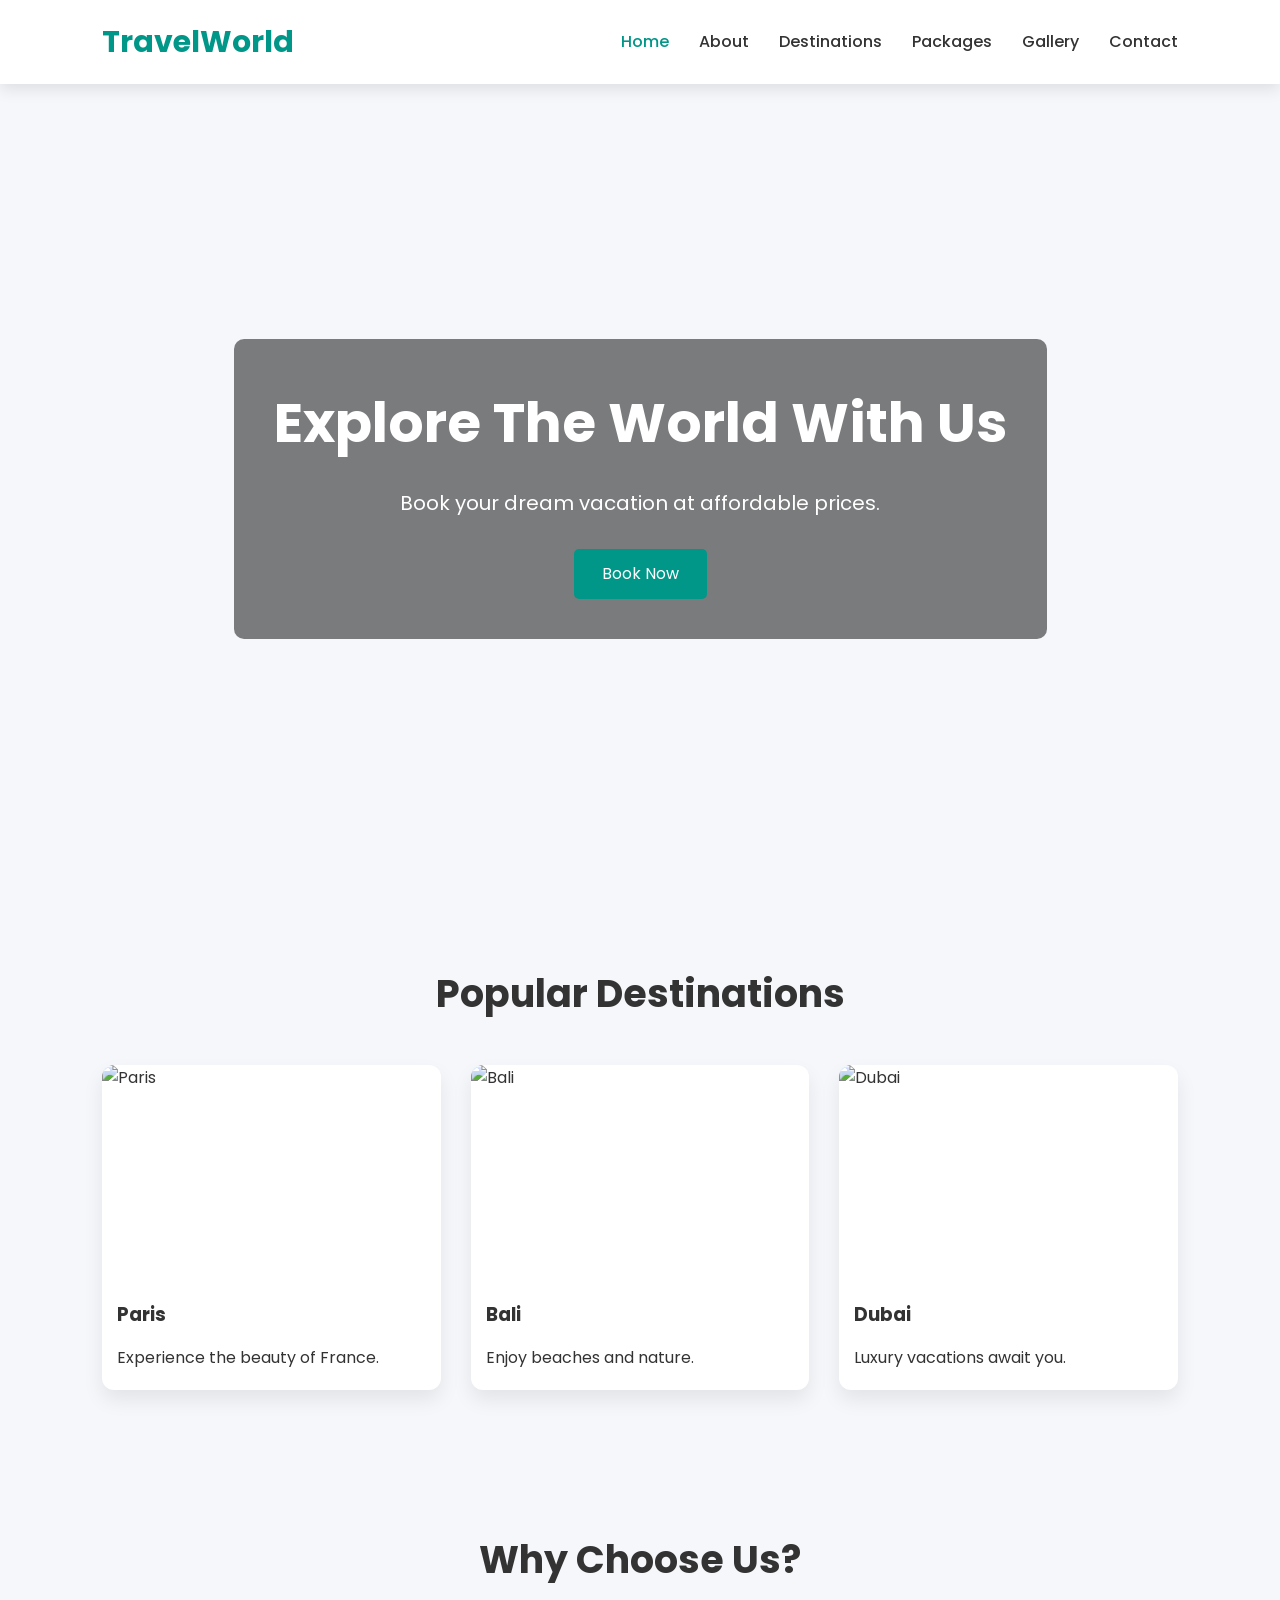
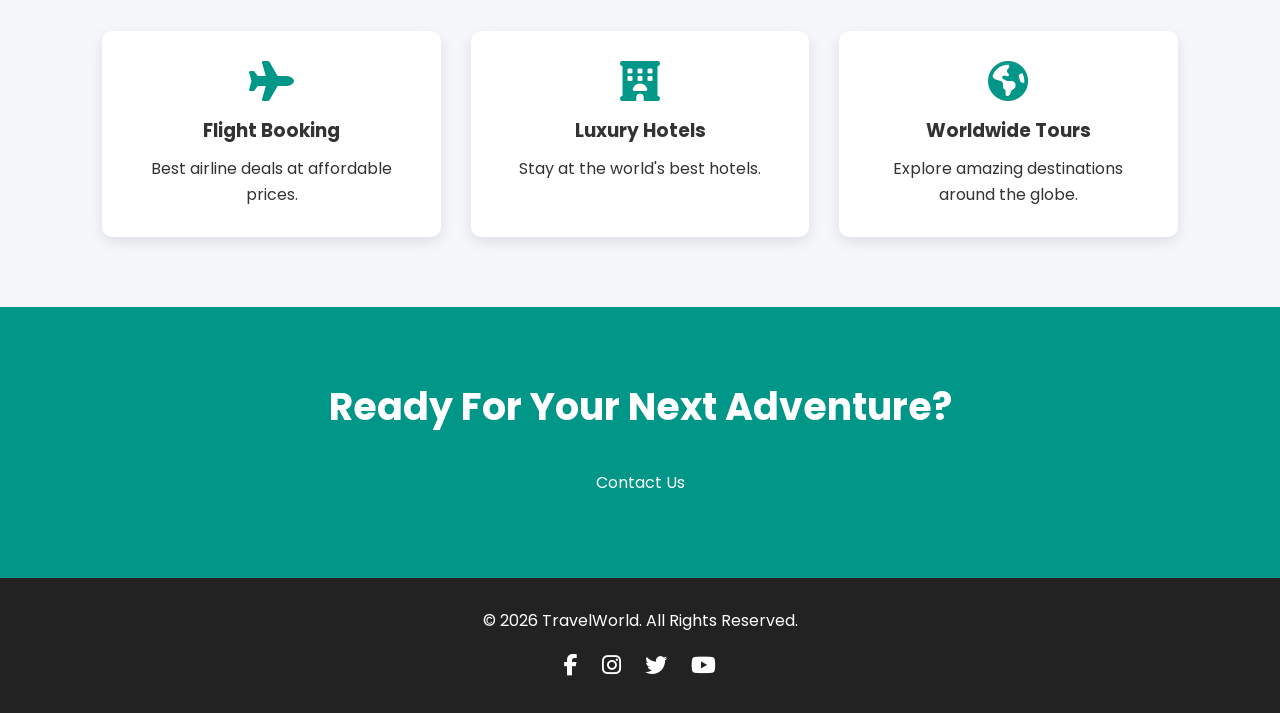
==== index.html @ 04c8b9a9 "Add files via upload" ====
<!DOCTYPE html>
<html lang="en">

<head>
    <meta charset="UTF-8">
    <meta name="viewport" content="width=device-width, initial-scale=1.0">
    <title>Travel World</title>

    <!-- CSS -->
    <link rel="stylesheet" href="style.css">
    <link rel="stylesheet" href="responsive.css">

    <!-- Google Font -->
    <link href="https://fonts.googleapis.com/css2?family=Poppins:wght@300;400;500;600;700&display=swap"
        rel="stylesheet">

    <!-- Font Awesome -->
    <link rel="stylesheet" href="https://cdnjs.cloudflare.com/ajax/libs/font-awesome/6.5.2/css/all.min.css">
</head>

<body>

    <!-- Header -->
    <header>
        <div class="logo">
            <h2>TravelWorld</h2>
        </div>

        <nav>
            <ul>
                <li><a href="index.html">Home</a></li>
                <li><a href="about.html">About</a></li>
                <li><a href="destinations.html">Destinations</a></li>
                <li><a href="packages.html">Packages</a></li>
                <li><a href="gallery.html">Gallery</a></li>
                <li><a href="contact.html">Contact</a></li>
            </ul>
        </nav>

        <div class="menu-btn">
            <i class="fa-solid fa-bars"></i>
        </div>
    </header>

    <!-- Hero Section -->
    <section class="hero">
        <div class="hero-content">
            <h1>Explore The World With Us</h1>
            <p>Book your dream vacation at affordable prices.</p>
            <a href="packages.html" class="btn">Book Now</a>
        </div>
    </section>

    <!-- Destinations -->
    <section class="destinations">
        <h2>Popular Destinations</h2>

        <div class="card-container">

            <div class="card">
                <img src="Images/Paris.jpg" alt="Paris">
                <h3>Paris</h3>
                <p>Experience the beauty of France.</p>
            </div>

            <div class="card">
                <img src="Images/Bali.jpg" alt="Bali">
                <h3>Bali</h3>
                <p>Enjoy beaches and nature.</p>
            </div>

            <div class="card">
                <img src="Images/Dubai.jpg" alt="Dubai">
                <h3>Dubai</h3>
                <p>Luxury vacations await you.</p>
            </div>

        </div>
    </section>

    <!-- Services -->
    <section class="services">
        <h2>Why Choose Us?</h2>

        <div class="service-box">

            <div>
                <i class="fa-solid fa-plane"></i>
                <h3>Flight Booking</h3>
                <p>Best airline deals at affordable prices.</p>
            </div>

            <div>
                <i class="fa-solid fa-hotel"></i>
                <h3>Luxury Hotels</h3>
                <p>Stay at the world's best hotels.</p>
            </div>

            <div>
                <i class="fa-solid fa-earth-americas"></i>
                <h3>Worldwide Tours</h3>
                <p>Explore amazing destinations around the globe.</p>
            </div>

        </div>
    </section>

    <!-- Call to Action -->
    <section class="cta">
        <h2>Ready For Your Next Adventure?</h2>
        <a href="contact.html" class="btn">Contact Us</a>
    </section>

    <!-- Footer -->
    <footer>

        <p>&copy; 2026 TravelWorld. All Rights Reserved.</p>

        <div class="social">
            <a href="#"><i class="fab fa-facebook-f"></i></a>
            <a href="#"><i class="fab fa-instagram"></i></a>
            <a href="#"><i class="fab fa-twitter"></i></a>
            <a href="#"><i class="fab fa-youtube"></i></a>
        </div>

    </footer>

    <!-- JavaScript -->
    <script src="script.js"></script>

</body>

</html>
---- style.css ----
/* Google Font */
@import url('https://fonts.googleapis.com/css2?family=Poppins:wght@300;400;500;600;700&display=swap');

/* Reset */
* {
    margin: 0;
    padding: 0;
    box-sizing: border-box;
    font-family: 'Poppins', sans-serif;
}

html {
    scroll-behavior: smooth;
}

body {
    background: #f5f7fa;
    color: #333;
    line-height: 1.6;
}

/* Header */

header {
    width: 100%;
    display: flex;
    justify-content: space-between;
    align-items: center;
    padding: 18px 8%;
    background: #fff;
    position: sticky;
    top: 0;
    z-index: 1000;
    box-shadow: 0 5px 15px rgba(0, 0, 0, .1);
}

.logo h2 {
    color: #009688;
    font-size: 30px;
}

nav ul {
    display: flex;
    list-style: none;
}

nav ul li {
    margin-left: 30px;
}

nav ul li a {
    text-decoration: none;
    color: #333;
    font-weight: 500;
    transition: .3s;
}

nav ul li a:hover,
.active {
    color: #009688;
}

.menu-btn {
    display: none;
    font-size: 28px;
    cursor: pointer;
}

/* Hero */

.hero {
    height: 90vh;
    background: url("../images/hero.jpg") center/cover no-repeat;
    display: flex;
    justify-content: center;
    align-items: center;
    text-align: center;
    color: #fff;
}

.hero-content {
    background: rgba(0, 0, 0, .5);
    padding: 40px;
    border-radius: 10px;
}

.hero h1 {
    font-size: 55px;
    margin-bottom: 20px;
}

.hero p {
    font-size: 20px;
    margin-bottom: 30px;
}

/* Button */

.btn {
    display: inline-block;
    padding: 12px 28px;
    background: #009688;
    color: #fff;
    text-decoration: none;
    border-radius: 5px;
    transition: .3s;
}

.btn:hover {
    background: #00796b;
}

/* Sections */

section {
    padding: 70px 8%;
}

section h2 {
    text-align: center;
    font-size: 38px;
    margin-bottom: 40px;
}

/* Cards */

.card-container {
    display: grid;
    grid-template-columns: repeat(auto-fit, minmax(300px, 1fr));
    gap: 30px;
}

.card {
    background: #fff;
    border-radius: 12px;
    overflow: hidden;
    box-shadow: 0 10px 20px rgba(0, 0, 0, .08);
    transition: .3s;
}

.card:hover {
    transform: translateY(-10px);
}

.card img {
    width: 100%;
    height: 220px;
    object-fit: cover;
}

.card h3 {
    padding: 15px;
}

.card p {
    padding: 0 15px 20px;
}

.card .btn {
    margin: 15px;
}

/* Services */

.service-box {
    display: grid;
    grid-template-columns: repeat(auto-fit, minmax(250px, 1fr));
    gap: 30px;
    text-align: center;
}

.service-box div {
    background: #fff;
    padding: 30px;
    border-radius: 10px;
    box-shadow: 0 5px 15px rgba(0, 0, 0, .1);
}

.service-box i {
    font-size: 40px;
    color: #009688;
    margin-bottom: 15px;
}

.service-box h3 {
    margin-bottom: 10px;
}

/* Page Banner */

.page-banner {
    background: #009688;
    color: #fff;
    text-align: center;
    padding: 80px 20px;
}

.page-banner h1 {
    font-size: 48px;
    margin-bottom: 10px;
}

/* ===========================
   ABOUT PAGE
=========================== */

.about-content {
    display: flex;
    justify-content: space-between;
    align-items: center;
    gap: 50px;
    flex-wrap: wrap;
}

.about-text {
    flex: 1;
}

.about-text h2 {
    font-size: 38px;
    margin-bottom: 20px;
    color: #009688;
}

.about-text p {
    margin-bottom: 20px;
    text-align: justify;
}

.about-image {
    flex: 1;
}

.about-image img {
    width: 100%;
    border-radius: 12px;
    box-shadow: 0 10px 20px rgba(0, 0, 0, .2);
}

/* ===========================
   MISSION
=========================== */

.mission {
    background: #f8f8f8;
}

.mission-box {
    display: grid;
    grid-template-columns: repeat(auto-fit, minmax(250px, 1fr));
    gap: 30px;
}

.mission-card {
    background: #fff;
    padding: 30px;
    border-radius: 12px;
    text-align: center;
    box-shadow: 0 5px 15px rgba(0, 0, 0, .1);
    transition: .3s;
}

.mission-card:hover {
    transform: translateY(-10px);
}

.mission-card i {
    font-size: 45px;
    color: #009688;
    margin-bottom: 15px;
}

/* ===========================
   TEAM
=========================== */

.team-container {
    display: grid;
    grid-template-columns: repeat(auto-fit, minmax(250px, 1fr));
    gap: 30px;
}

.team-card {
    background: #fff;
    border-radius: 12px;
    overflow: hidden;
    text-align: center;
    box-shadow: 0 8px 20px rgba(0, 0, 0, .1);
}

.team-card img {
    width: 100%;
    height: 280px;
    object-fit: cover;
}

.team-card h3 {
    margin-top: 15px;
}

.team-card p {
    padding-bottom: 20px;
}

/* ===========================
   STATS
=========================== */

.stats {
    background: #009688;
    color: #fff;
}

.stats-container {
    display: grid;
    grid-template-columns: repeat(auto-fit, minmax(180px, 1fr));
    gap: 30px;
    text-align: center;
}

.stat h3 {
    font-size: 45px;
    margin-bottom: 10px;
}

/* ===========================
   GALLERY
=========================== */

.gallery-container {
    display: grid;
    grid-template-columns: repeat(auto-fit, minmax(280px, 1fr));
    gap: 20px;
}

.gallery-item {
    overflow: hidden;
    border-radius: 12px;
}

.gallery-item img {
    width: 100%;
    height: 250px;
    object-fit: cover;
    transition: .4s;
}

.gallery-item img:hover {
    transform: scale(1.1);
}

/* ===========================
   CONTACT
=========================== */

.contact-container {
    display: flex;
    gap: 50px;
    flex-wrap: wrap;
}

.contact-info {
    flex: 1;
}

.contact-info h2 {
    margin-bottom: 20px;
    color: #009688;
}

.contact-info p {
    margin: 15px 0;
}

.contact-info i {
    color: #009688;
    margin-right: 10px;
}

.contact-form {
    flex: 1;
}

.contact-form form {
    display: flex;
    flex-direction: column;
}

.contact-form input,
.contact-form textarea {
    padding: 15px;
    margin-bottom: 20px;
    border: 1px solid #ddd;
    border-radius: 8px;
    font-size: 16px;
    outline: none;
}

.contact-form input:focus,
.contact-form textarea:focus {
    border-color: #009688;
}

.contact-form button {
    border: none;
    cursor: pointer;
}

/* ===========================
   MAP
=========================== */

.map iframe {
    border-radius: 12px;
}

/* ===========================
   CTA
=========================== */

.cta {
    text-align: center;
    background: #009688;
    color: #fff;
}

.cta h2 {
    margin-bottom: 20px;
}

.cta p {
    margin-bottom: 25px;
}

/* ===========================
   FOOTER
=========================== */

footer {
    background: #222;
    color: #fff;
    text-align: center;
    padding: 30px 20px;
}

.social {
    margin-top: 15px;
}

.social a {
    color: #fff;
    margin: 0 10px;
    font-size: 22px;
    transition: .3s;
}

.social a:hover {
    color: #009688;
}

/* ===========================
   RESPONSIVE DESIGN
=========================== */

@media (max-width:992px) {

    header {
        padding: 15px 5%;
    }

    .hero h1 {
        font-size: 42px;
    }

    .hero p {
        font-size: 18px;
    }

    .about-content,
    .contact-container {
        flex-direction: column;
    }

}

/* Mobile */

@media (max-width:768px) {

    header {
        flex-direction: column;
        padding: 15px;
    }

    nav ul {
        flex-direction: column;
        align-items: center;
        margin-top: 15px;
    }

    nav ul li {
        margin: 10px 0;
    }

    .hero {
        height: 70vh;
        padding: 20px;
    }

    .hero-content {
        padding: 25px;
    }

    .hero h1 {
        font-size: 32px;
    }

    .hero p {
        font-size: 16px;
    }

    section {
        padding: 50px 5%;
    }

    .page-banner h1 {
        font-size: 36px;
    }

    .about-text h2 {
        font-size: 30px;
    }

    .card img {
        height: 200px;
    }

    .gallery-item img {
        height: 220px;
    }

}

/* Small Mobile */

@media (max-width:480px) {

    .logo h2 {
        font-size: 24px;
    }

    .hero h1 {
        font-size: 26px;
    }

    .hero p {
        font-size: 15px;
    }

    .btn {
        padding: 10px 22px;
        font-size: 14px;
    }

    section h2 {
        font-size: 28px;
    }

    .page-banner {
        padding: 60px 15px;
    }

    .page-banner h1 {
        font-size: 30px;
    }

}

/* ===========================
   ANIMATIONS
=========================== */

@keyframes fadeIn {
    from {
        opacity: 0;
        transform: translateY(30px);
    }

    to {
        opacity: 1;
        transform: translateY(0);
    }
}

.hero-content,
.card,
.team-card,
.mission-card,
.gallery-item,
.contact-form,
.contact-info {
    animation: fadeIn .8s ease;
}

/* Hover Effects */

.card:hover,
.team-card:hover,
.mission-card:hover {
    transform: translateY(-10px);
    transition: .4s;
}

.gallery-item img:hover {
    transform: scale(1.08);
}

/* ===========================
   SCROLLBAR
=========================== */

::-webkit-scrollbar {
    width: 10px;
}

::-webkit-scrollbar-thumb {
    background: #009688;
    border-radius: 20px;
}

::-webkit-scrollbar-track {
    background: #f1f1f1;
}

/* ===========================
   FORM STYLES
=========================== */

input,
textarea {
    transition: .3s;
}

input:focus,
textarea:focus {
    box-shadow: 0 0 10px rgba(0, 150, 136, .25);
}

/* ===========================
   IMAGE STYLES
=========================== */

img {
    max-width: 100%;
    display: block;
}

/* ===========================
   UTILITIES
=========================== */

.text-center {
    text-align: center;
}

.mt-20 {
    margin-top: 20px;
}

.mt-40 {
    margin-top: 40px;
}

.mb-20 {
    margin-bottom: 20px;
}

.mb-40 {
    margin-bottom: 40px;
}

/* ===========================
   END OF FILE
=========================== */
---- responsive.css ----
/* ===============================
   RESPONSIVE CSS
   =============================== */

/* Large Tablets */

@media screen and (max-width: 992px) {

    header {
        padding: 15px 5%;
    }

    .hero h1 {
        font-size: 42px;
    }

    .hero p {
        font-size: 18px;
    }

    .about-content,
    .contact-container {
        flex-direction: column;
    }

    .card-container,
    .gallery-container,
    .team-container,
    .service-box,
    .mission-box,
    .stats-container {
        grid-template-columns: repeat(2, 1fr);
    }

}

/* Tablets */

@media screen and (max-width:768px) {

    header {
        flex-direction: column;
        text-align: center;
    }

    .logo {
        margin-bottom: 15px;
    }

    nav ul {
        flex-direction: column;
        gap: 15px;
    }

    .hero {
        height: 75vh;
    }

    .hero-content {
        width: 90%;
        padding: 25px;
    }

    .hero h1 {
        font-size: 34px;
    }

    .hero p {
        font-size: 16px;
    }

    .page-banner h1 {
        font-size: 36px;
    }

    .about-content {
        text-align: center;
    }

    .contact-container {
        flex-direction: column;
    }

    .contact-form,
    .contact-info {
        width: 100%;
    }

    .card-container,
    .gallery-container,
    .team-container,
    .service-box,
    .mission-box,
    .stats-container {
        grid-template-columns: 1fr;
    }

    footer {
        text-align: center;
    }

    .social {
        margin-top: 15px;
    }

}

/* Mobile Phones */

@media screen and (max-width:576px) {

    header {
        padding: 15px;
    }

    .logo h2 {
        font-size: 24px;
    }

    .hero {
        height: 65vh;
    }

    .hero-content {
        padding: 20px;
    }

    .hero h1 {
        font-size: 28px;
    }

    .hero p {
        font-size: 15px;
    }

    .btn {
        padding: 10px 20px;
        font-size: 15px;
    }

    .page-banner {
        padding: 60px 15px;
    }

    .page-banner h1 {
        font-size: 30px;
    }

    section {
        padding: 50px 20px;
    }

    .about-text h2,
    section h2 {
        font-size: 28px;
    }

    .card img,
    .gallery-item img,
    .team-card img {
        height: 220px;
    }

    .contact-form input,
    .contact-form textarea {
        font-size: 15px;
    }

    iframe {
        height: 300px;
    }

    footer p {
        font-size: 14px;
    }

    .social a {
        font-size: 20px;
        margin: 0 8px;
    }

}

/* Extra Small Devices */

@media screen and (max-width:400px) {

    .hero h1 {
        font-size: 24px;
    }

    .hero p {
        font-size: 14px;
    }

    .logo h2 {
        font-size: 22px;
    }

    .page-banner h1 {
        font-size: 26px;
    }

    .btn {
        width: 100%;
        text-align: center;
    }

}
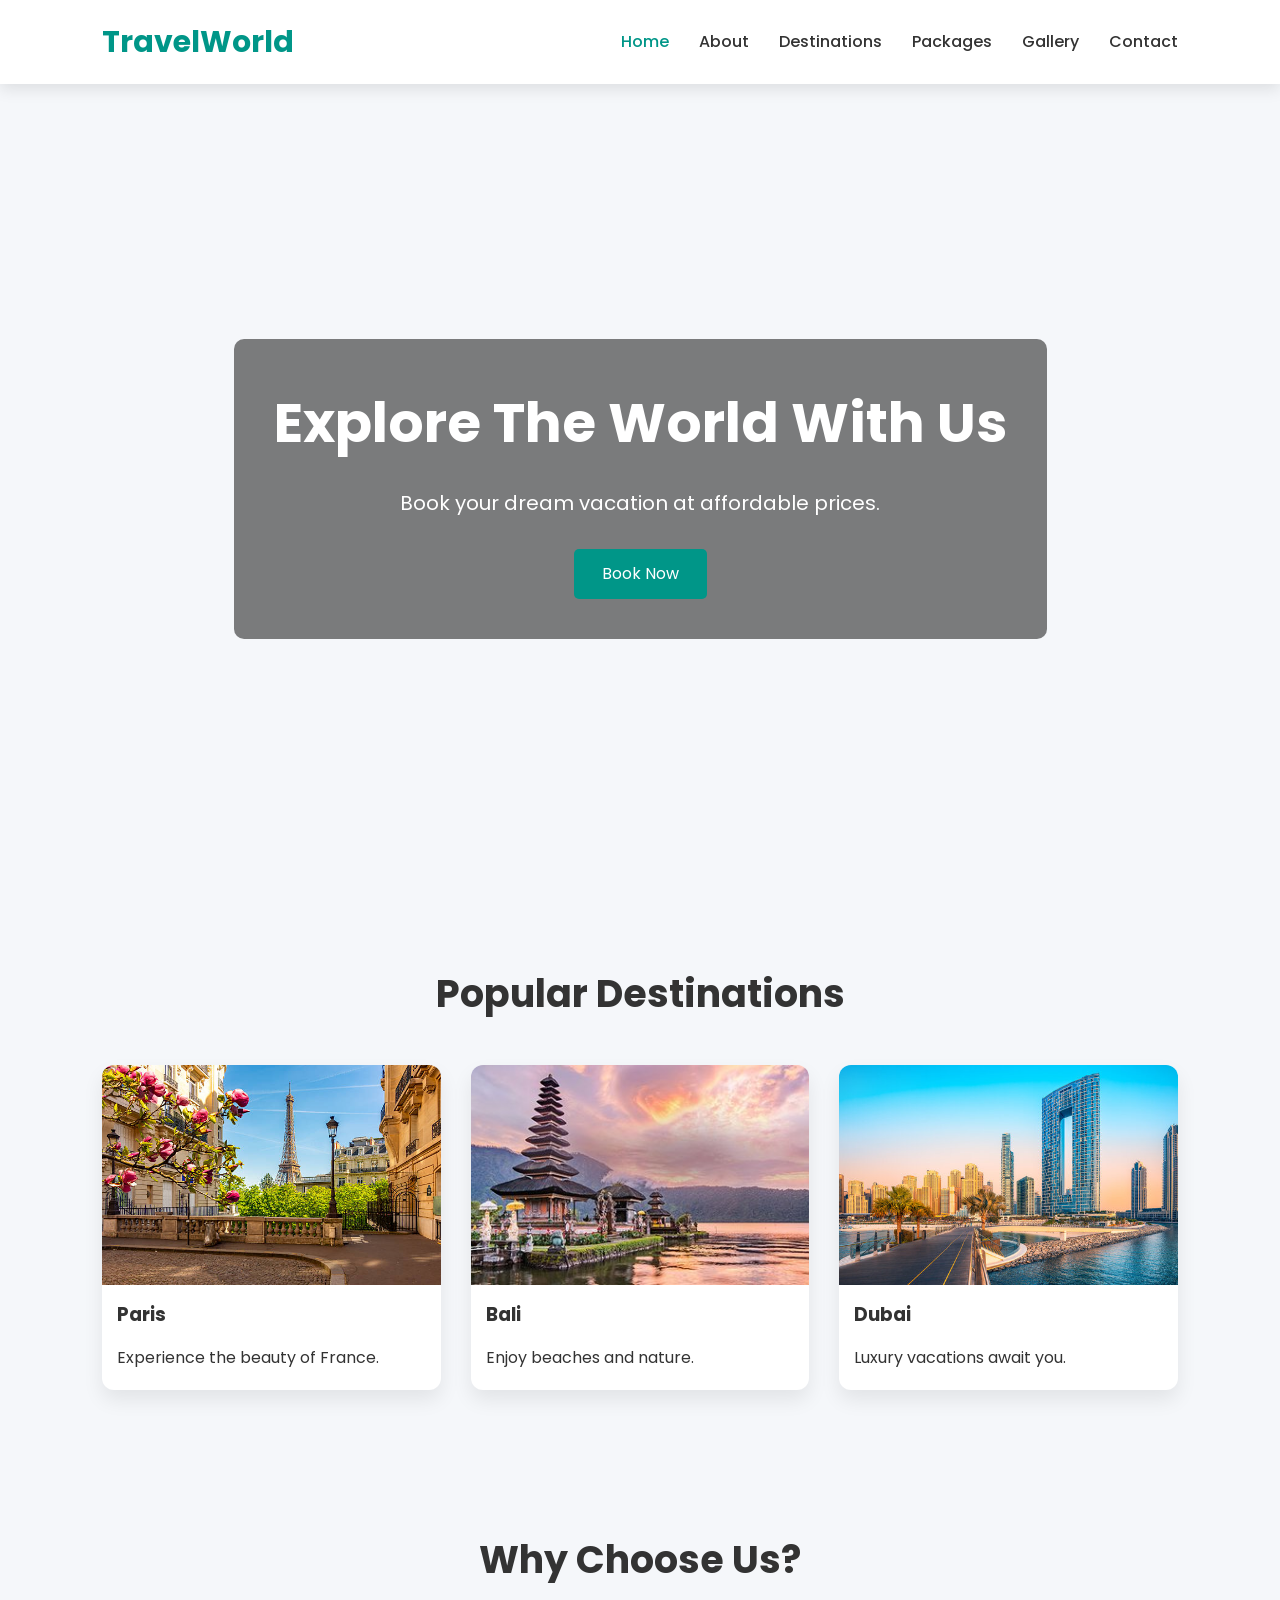
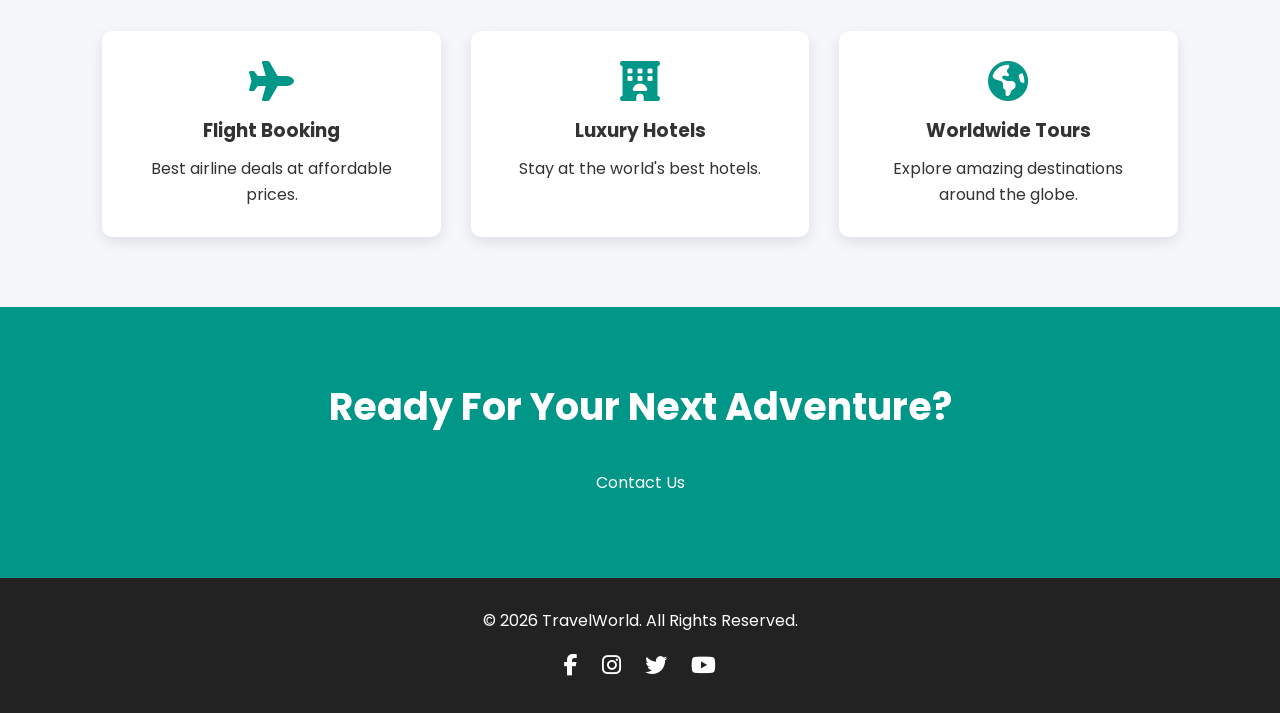
==== commit 3e9bb2d0: "Update index.html" ====
--- a/index.html
+++ b/index.html
@@ -129,5 +129,18 @@
     <script src="script.js"></script>
 
 </body>
+    <!--Start of Tawk.to Script-->
+<script type="text/javascript">
+var Tawk_API=Tawk_API||{}, Tawk_LoadStart=new Date();
+(function(){
+var s1=document.createElement("script"),s0=document.getElementsByTagName("script")[0];
+s1.async=true;
+s1.src='https://embed.tawk.to/6a47f024b7ccb91d444fbdf6/1jskg44gd';
+s1.charset='UTF-8';
+s1.setAttribute('crossorigin','*');
+s0.parentNode.insertBefore(s1,s0);
+})();
+</script>
+<!--End of Tawk.to Script-->
 
-</html>+</html>
